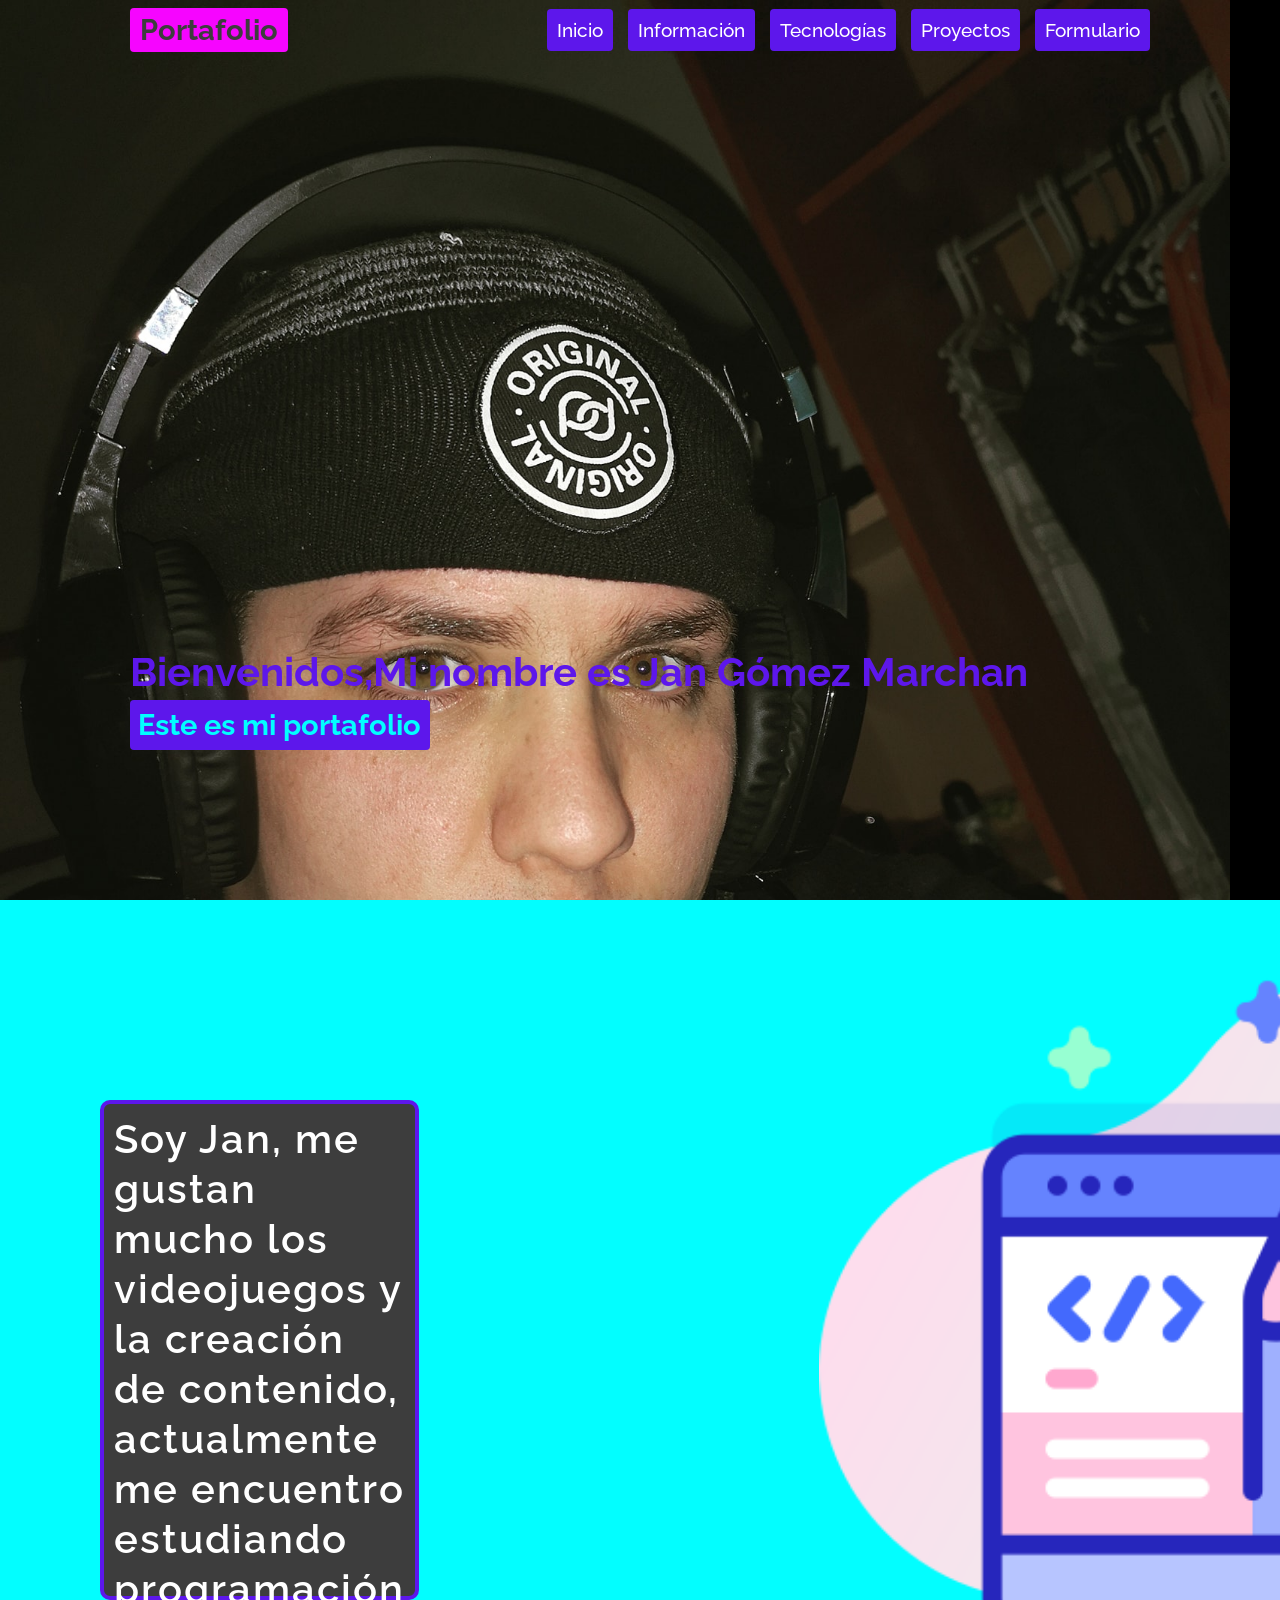
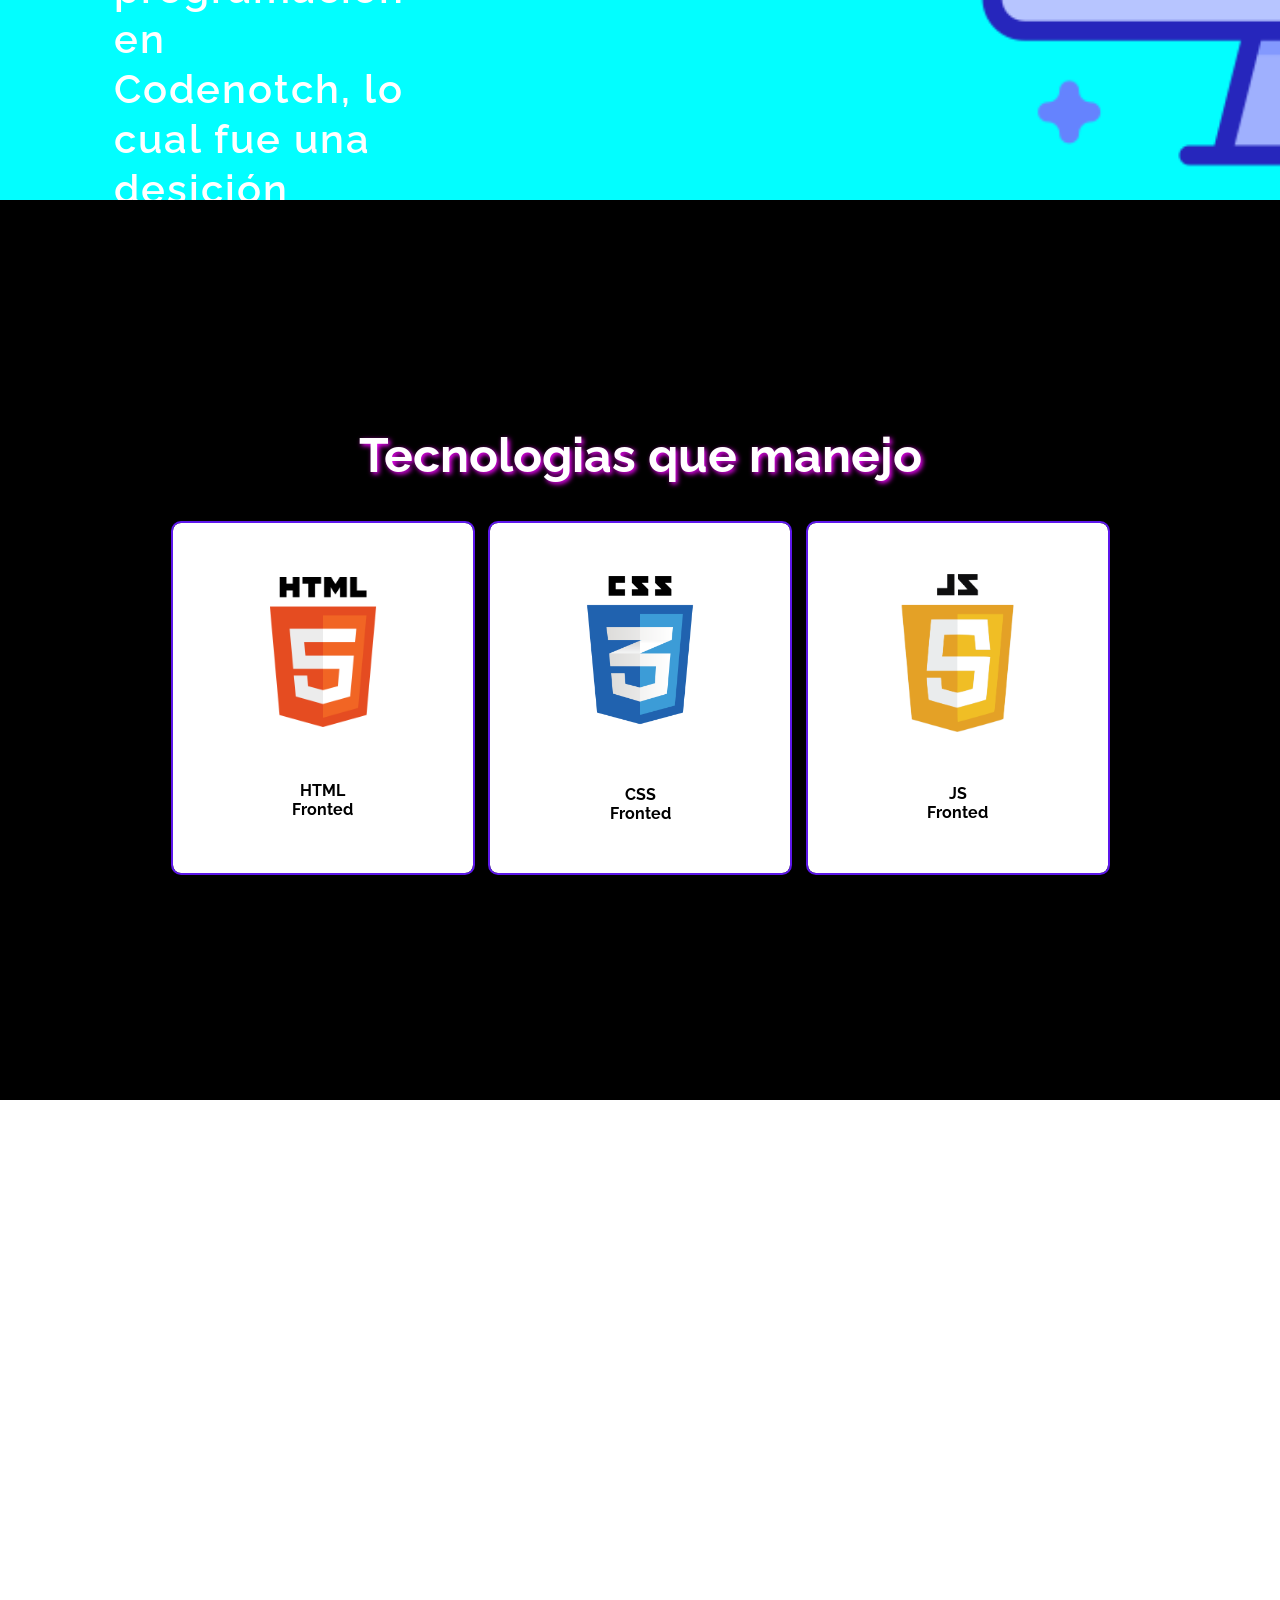
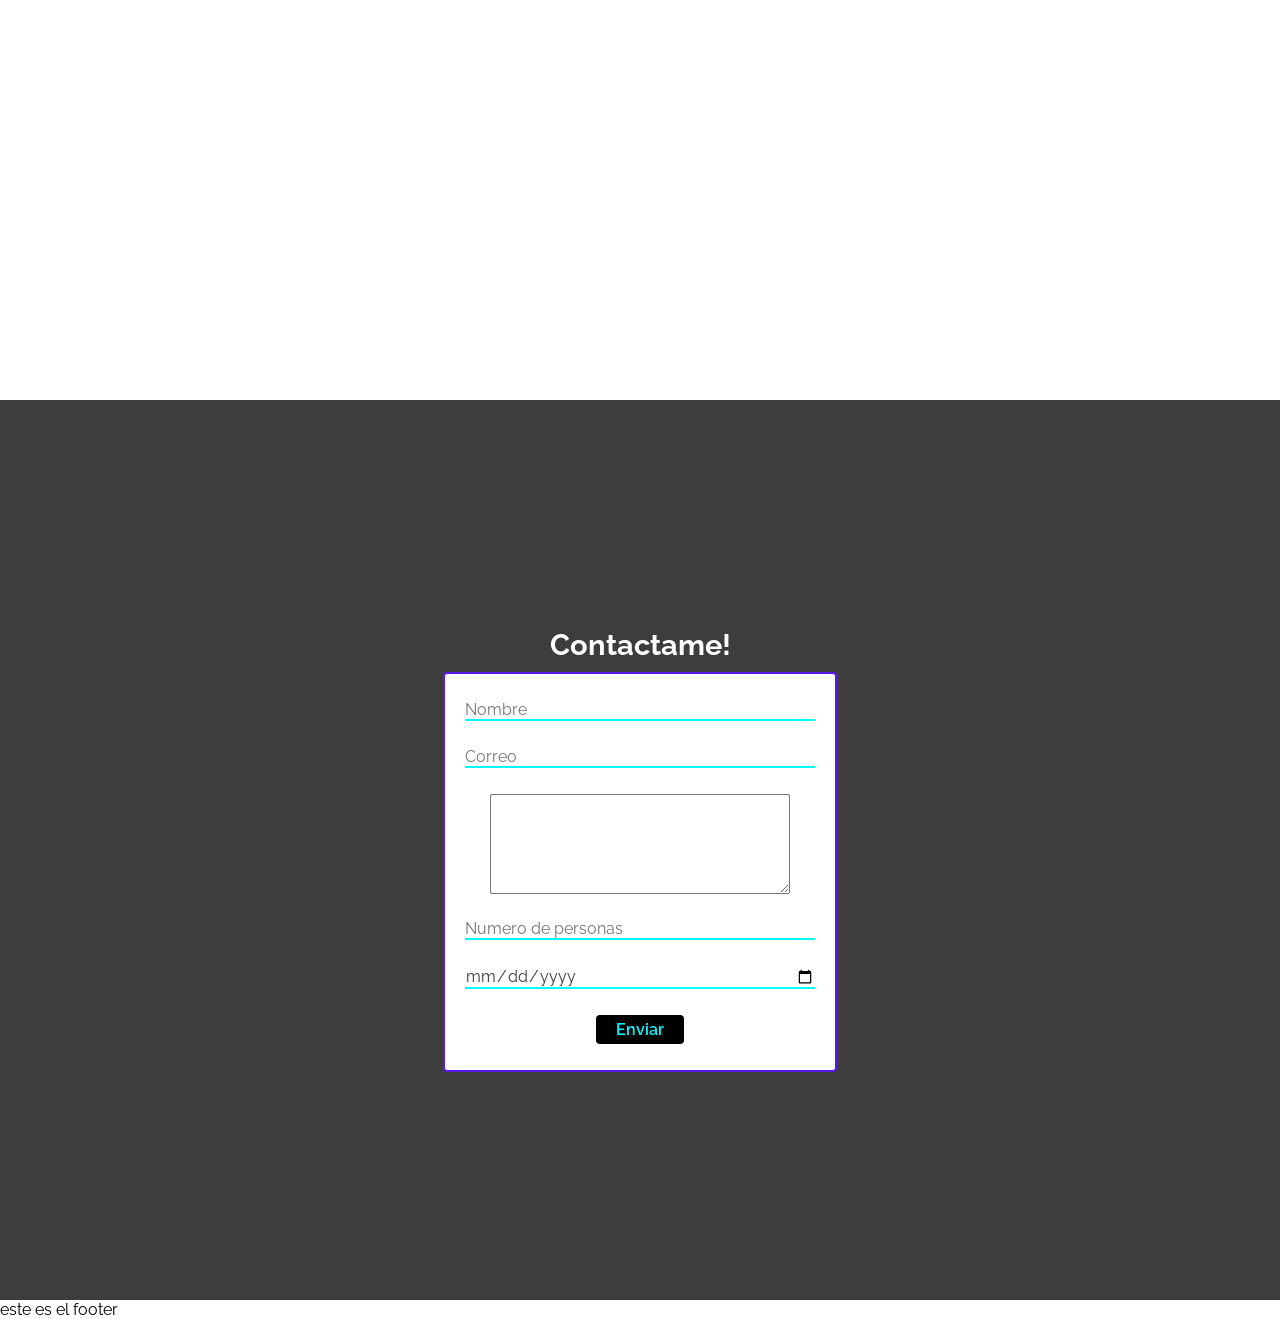
==== portafolio/index.html @ 37a8a40f "portafolio casi terminado" ====
<!DOCTYPE html>
<html lang="en">
<head>
    <meta charset="UTF-8">
    <meta http-equiv="X-UA-Compatible" content="IE=edge">
    <meta name="viewport" content="width=device-width, initial-scale=1.0">
    <link rel="preconnect" href="https://fonts.googleapis.com">
    <link rel="preconnect" href="https://fonts.gstatic.com" crossorigin>
    <link href="https://fonts.googleapis.com/css2?family=Raleway:wght@400;500;600&display=swap" rel="stylesheet">
    <link rel="stylesheet" href="index.css">
    <title>Document</title>
</head>
<body>
    <div class="container">
        <header>
            <div class="logo">
                <h2>Portafolio</h2>
            </div>
            <ul class="header_options">
                <li><a href="#initial">Inicio</a></li>
                <li><a href="#info">Información</a></li>
                <li><a href="#tech">Tecnologías</a></li>
                <li><a href="#proyects">Proyectos</a></li>
                <li><a href="#form">Formulario</a></li>
            </ul>
        </header>
        <section class="initial_page" id="initial">
            <div class="welcome">
                <h1>Bienvenidos,Mi nombre es Jan Gómez Marchan</h1>
                <h2>Este es mi portafolio</h2>
            </div>
            <div class="background1">
                <figure class="imagen">
                <img class="yo" src="./img/yo.jpg" alt="">
            </figure>
            </div>
            
            <div class="background2">
                <img class="logo2" src="./img/jango.jpg" alt="">
            </div>
        </section>
        <section class="info_page" id="info">
            <div class="about_info">
                <p class="info">
                    Soy Jan, me gustan mucho los videojuegos y la creación de contenido, actualmente me encuentro estudiando programación en Codenotch, lo cual fue una desición pensada en que deberia darle un rumbo distinto a mi vida, tenía idea, ganas y motivación, solo que no sabía por dónde empezar, hasta que encontré la escuela.
                </p>
            </div>
            <div class="img_info">
                <img class="img_logo" src="./img/desarrolloWeb.png" alt="">
            </div>
        </section>
        <section class="tech_page" id="tech">
            <h1>Tecnologias que manejo</h1>
            <div class="tech_container">
                <div class="card_container">
                    <img class="html"src="./img/HTML5_logo.png" alt="">
                    <div class="text_tech">
                        <h3>HTML</h3>
                        <h3>Fronted</h3>
                    </div>
                </div>
                <div class="card_container">
                    <img class="css"src="./img/css3-logo.png" alt="">
                    <div class="text_tech">
                        <h3>CSS</h3>
                        <h3>Fronted</h3>
                    </div>
                </div>
                <div class="card_container">   
                    <img class="js"src="./img/JavaScript-Logo.png" alt="">
                    <div class="text_tech">
                        <h3>JS</h3>
                        <h3>Fronted</h3>
                    </div>
                </div>
            </div>
        </section>
        <section class="proyects_page" id="proyects">

        </section>
        <section class="form_page" id="form">
            <h2>Contactame!</h2>
            <form action="" class="formulario">
                <input  class="input" type="text" placeholder="Nombre" id="nombre">
                <input  class="input" type="text" placeholder="Correo" id="origen">
                <textarea cols="30" rows="10"></textarea>
                <input  class="input" type="text" placeholder="Numero de personas" id="nPersonas" >
                <input  class="input" type="date" id="fecha">
                <div class="buttons">
                    <input class="button" type="submit" value="Enviar">
                </div>
            </form>
        </section>
        <footer>este es el footer</footer>
    </div>
</body>
</html>
---- portafolio/index.css ----
/* general styles */

:root{
    --lightblue: #02feff;
    --violet: #5d17eb;
    --pink: #f605ff;
    --black: #3d3d3d;
    --white: #fff;
}

html{
    scroll-behavior:smooth
}

*{
    margin: 0;
    padding: 0;
    box-sizing: border-box;
    font-size: 16px;
    font-family: 'Raleway', sans-serif;
}

.container{
    width: 100%;
    min-height: 100vh;
}

h1{
    font-size: 2.5em;
}
h2{
    font-size: 1.8em;
}
section{
    width: 100%;
    height: 100vh;
    position: relative;
}

/* header styles */

header{
    width: 100%;
    display: flex;
    position: fixed;
    top: 0;
    left: 0;
    height: 60px;
    justify-content: space-around;
    align-items: center;
    z-index: 10;
}

.header_options{
    display: flex;
    gap: 15px;
}

.header_options li{
    list-style: none;
}

.header_options li a{
    text-decoration: none;
    color: var(--white);
    background-color: var(--violet);
    font-size: 1.2em;
    padding: 10px;
    border-radius: 4px;
    transition: all .3s;
    font-weight: 500;
}

.header_options li a:hover{
    color: var(--violet);
    background-color: #3d3d3d;
}

.logo{
    color: var(--black);
    padding: 5px 10px ;
    background-color: var(--pink);
    border-radius: 4px;
}

.logo2{
    height: 700px;
    width: 700px ;
}


/* pagina inicial */

.initial_page{
    display: flex;
}

.background1{
    flex: 1.5;
    background-color: var(--black);
}

.imagen{
    display: flex;
    flex-direction: row;
    border: hidden;
    height: auto;
    width: auto;
}

.yo{
  /* height: ; */
  width: 1230px;
}

.background2{
    flex: 2;
    display: flex;
    flex-direction: row;
    justify-content: center;
    align-items: center;
    background-color: rgb(0, 0, 0);
}

.welcome{
    position: absolute;
    bottom: 150px;
    left: 130px;
}

.welcome h1{
    color: var(--violet);
    margin-bottom: 5px;
}

.welcome h2{
    padding: 8px;
    background-color: var(--violet);
    color: var(--lightblue);
    border-radius: 4px;
    width: 300px;
}

/* info section */

.info_page{
    background-color: var(--lightblue);
    display: flex;
    gap: 100px;
    align-items: center;
}

.about_info{
    margin-left: 100px; 
    width: 400px;
    height: 500px;
    flex: 1.5;
    background-color: var(--black);
    border-radius: 10px;
    padding: 10px;
    line-height: 25px;
    color: var(--white);
    font-size: 1.2em;
    border: 4px solid var(--violet);
    font-weight: 600;
}

.info{
    font-size: 40px;
    letter-spacing: 2px;
    line-height: 50px;
}

.img_logo{
height: 1000px;
width: 1000px;
margin-left: 300px;
}

.img_info{
    flex:2
}

/* tech section */

.tech_page{
    background-color: black;
    display: flex;
    flex-direction: column;
    justify-content: center;
    align-items: center;
    gap: 40px;
}

.tech_page h1{
    color: var(--white);
    text-shadow: 2px 2px 5px var(--pink);
    font-size: 3em;
}

.tech_container{
    display: flex;
    width: 950px;
    justify-content: space-evenly;
    gap: 10px;
}

.tech_container .card_container{
    width: 300px;
    height: 350px;
    background-color: var(--white);
    display: flex;
    flex-direction: column;
    align-items: center;
    justify-content: space-evenly;
    border-radius: 8px;
    outline: 2px solid var(--violet);
}

.html{
    width: 150px;
    height: 150px;
    object-fit: cover;
}

.css{
    margin-top: -8px;
    width: 170px;
    height: 170px;
    object-fit: cover;
}

.js{
    width: 250px;
    height:158px;
    object-fit: cover;
}

.text_tech{
    display: flex;
    flex-direction: column;
    align-items: center;
}

/* form section */

.form_page{
    display: flex;
    flex-direction: column;
    gap: 10px;
    align-items: center;
    justify-content: center;
    background-color: #3d3d3d;
}

.form_page h2{
    color: var(--white);
}

.formulario{
    display: flex;
    flex-direction: column;
    align-items: center;
    justify-content: space-evenly;
    gap: 20px;
    background-color: var(--white);
    height: 400px;
    padding: 20px;
    border-radius: 4px;
    border: 2px solid var(--violet);
}

.formulario .input{
    color: var(--black);
    background-color: var(--white);
    border: none; 
    outline: none;
    width: 350px;
    border-bottom:2px solid var(--lightblue);
}

.formulario .button{
    padding: 5px 20px;
    border: none;
    color: #02feff;
    background-color: black;
    border-radius: 4px;
    font-weight: 600;
}

.formulario textarea{
    width:300px;
    height: 100px;
}
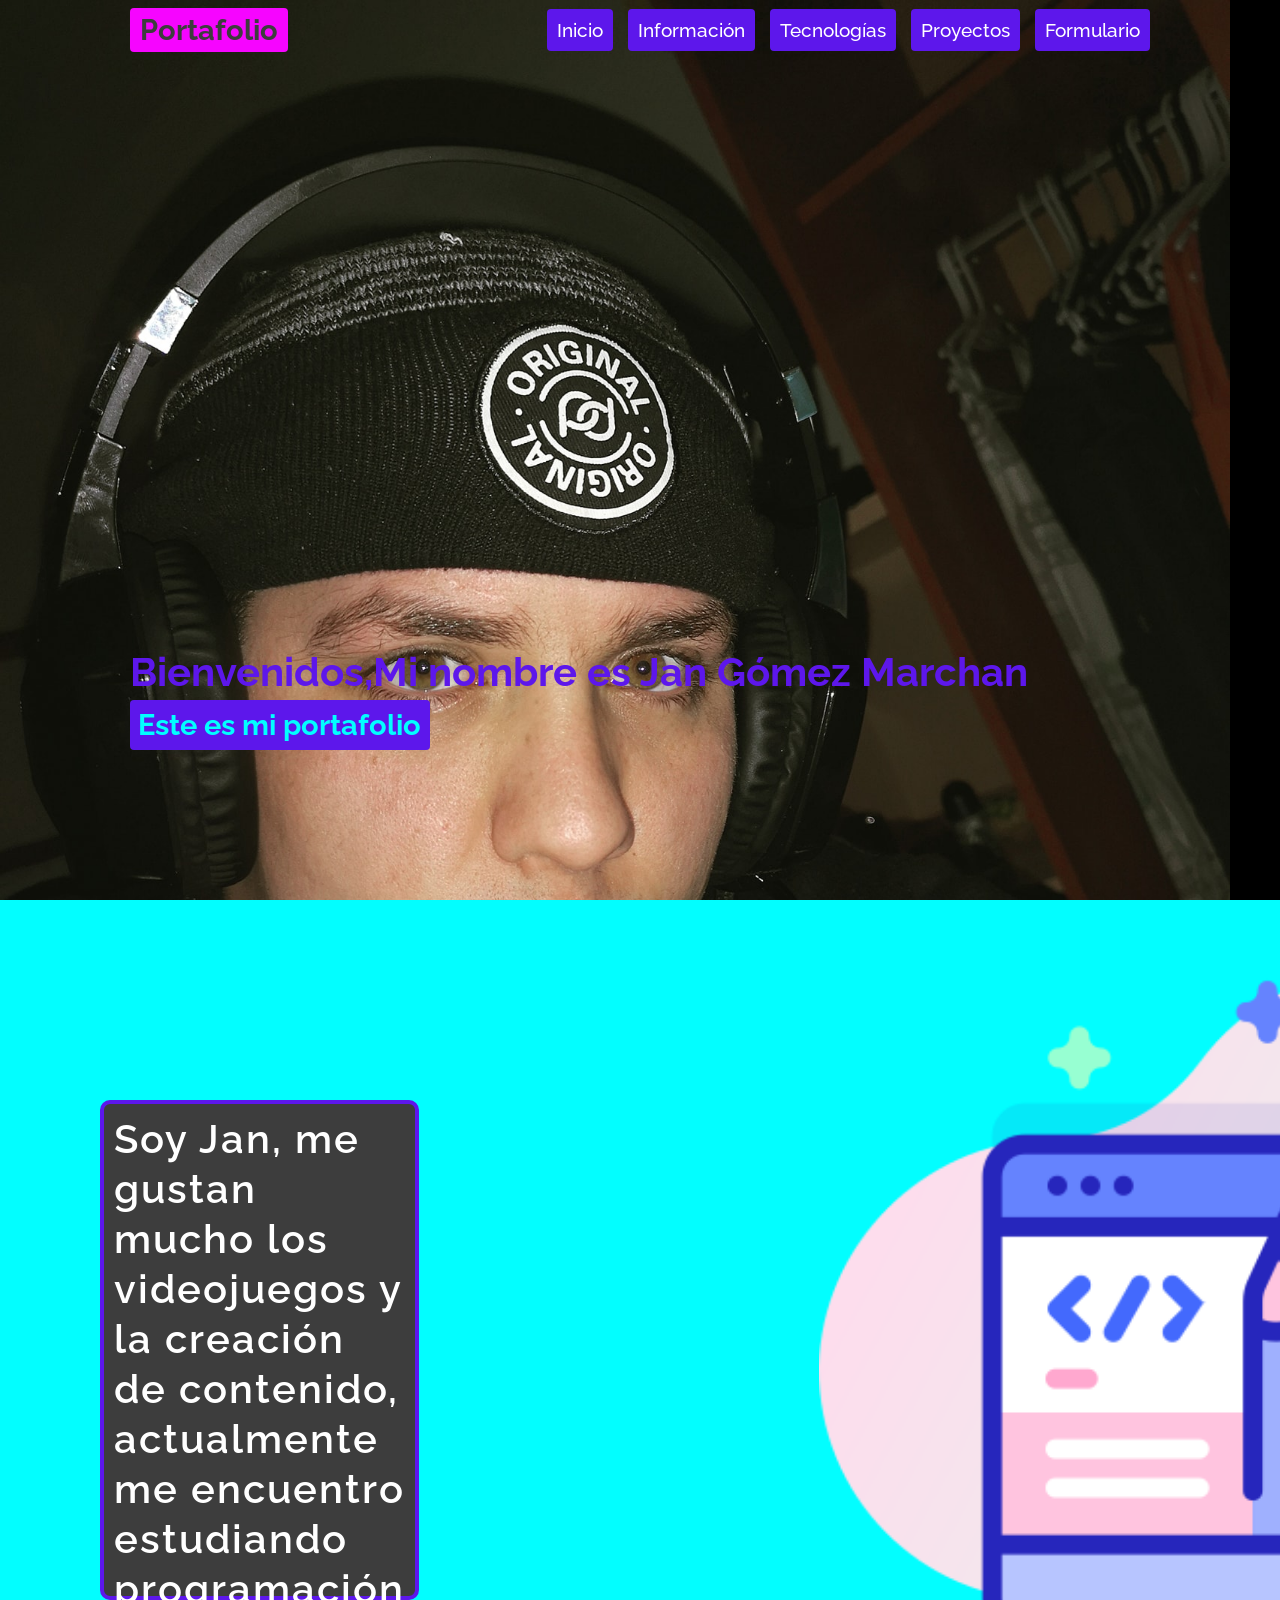
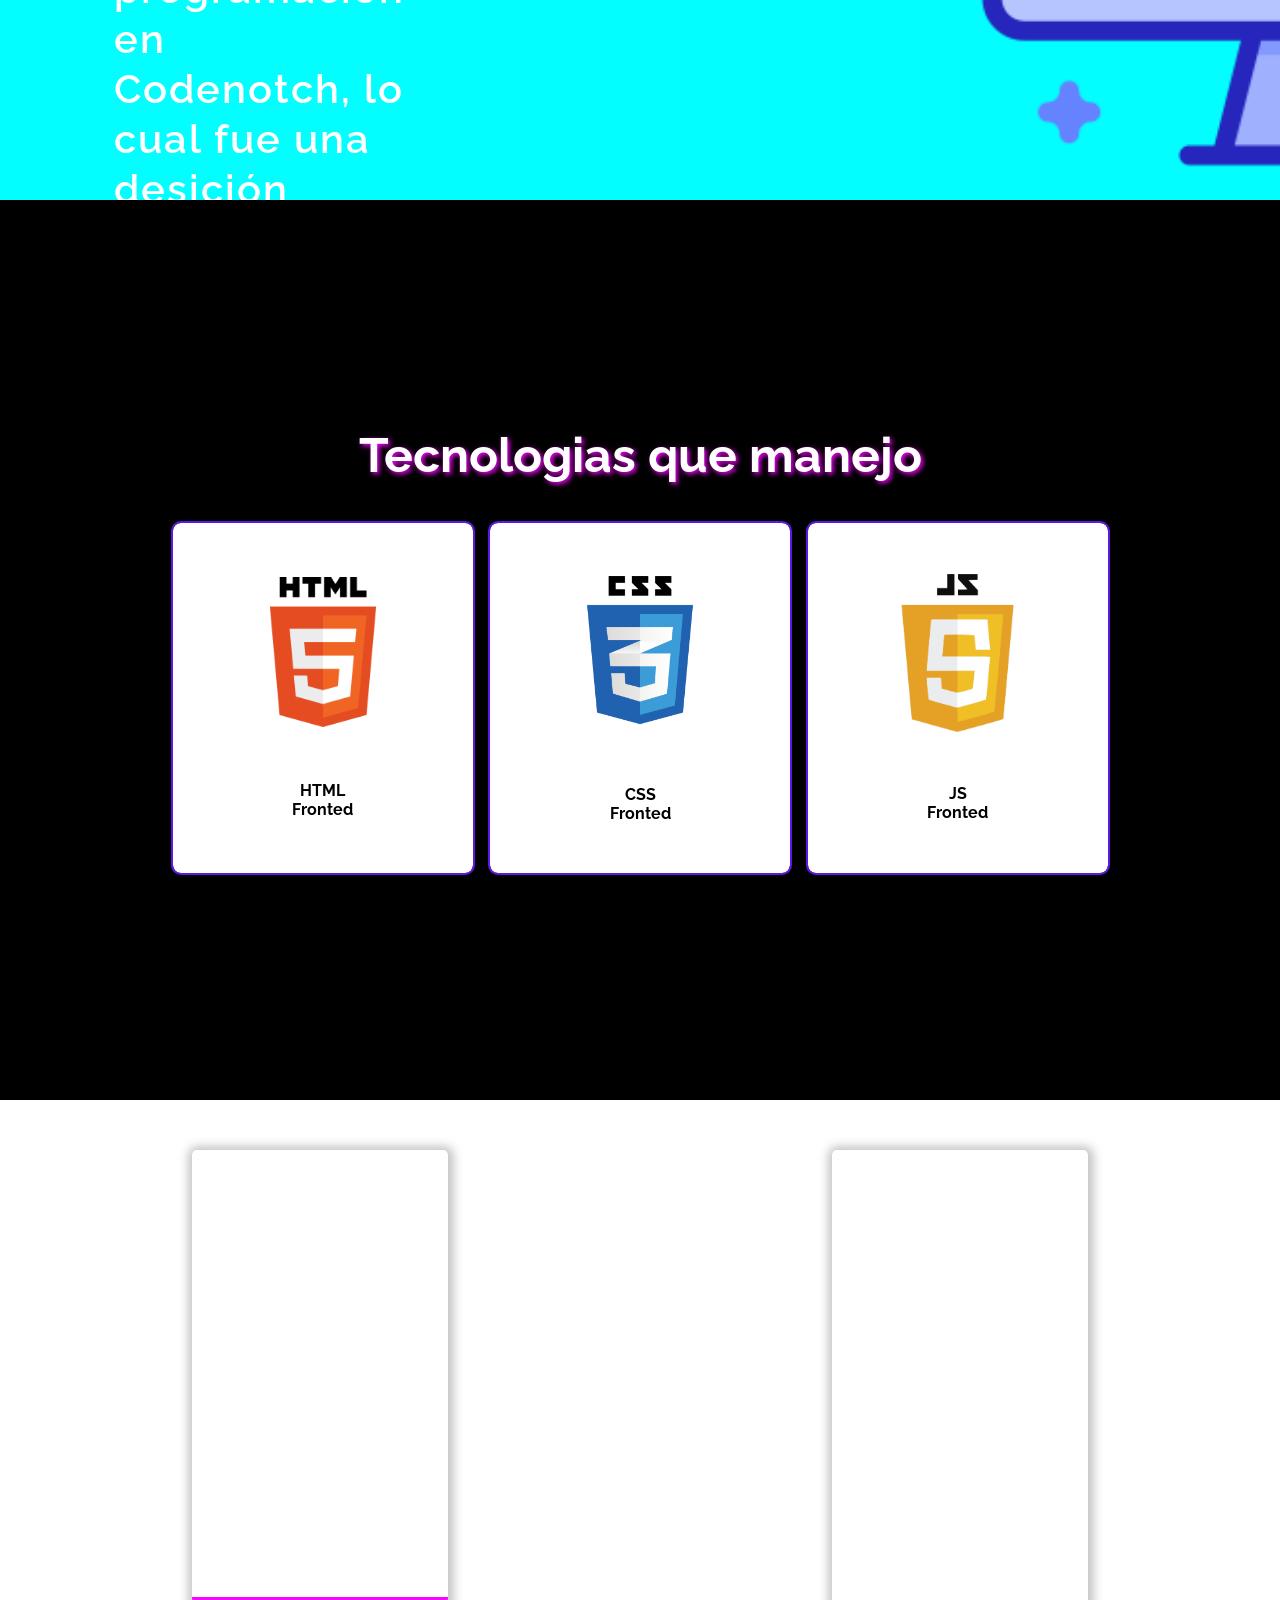
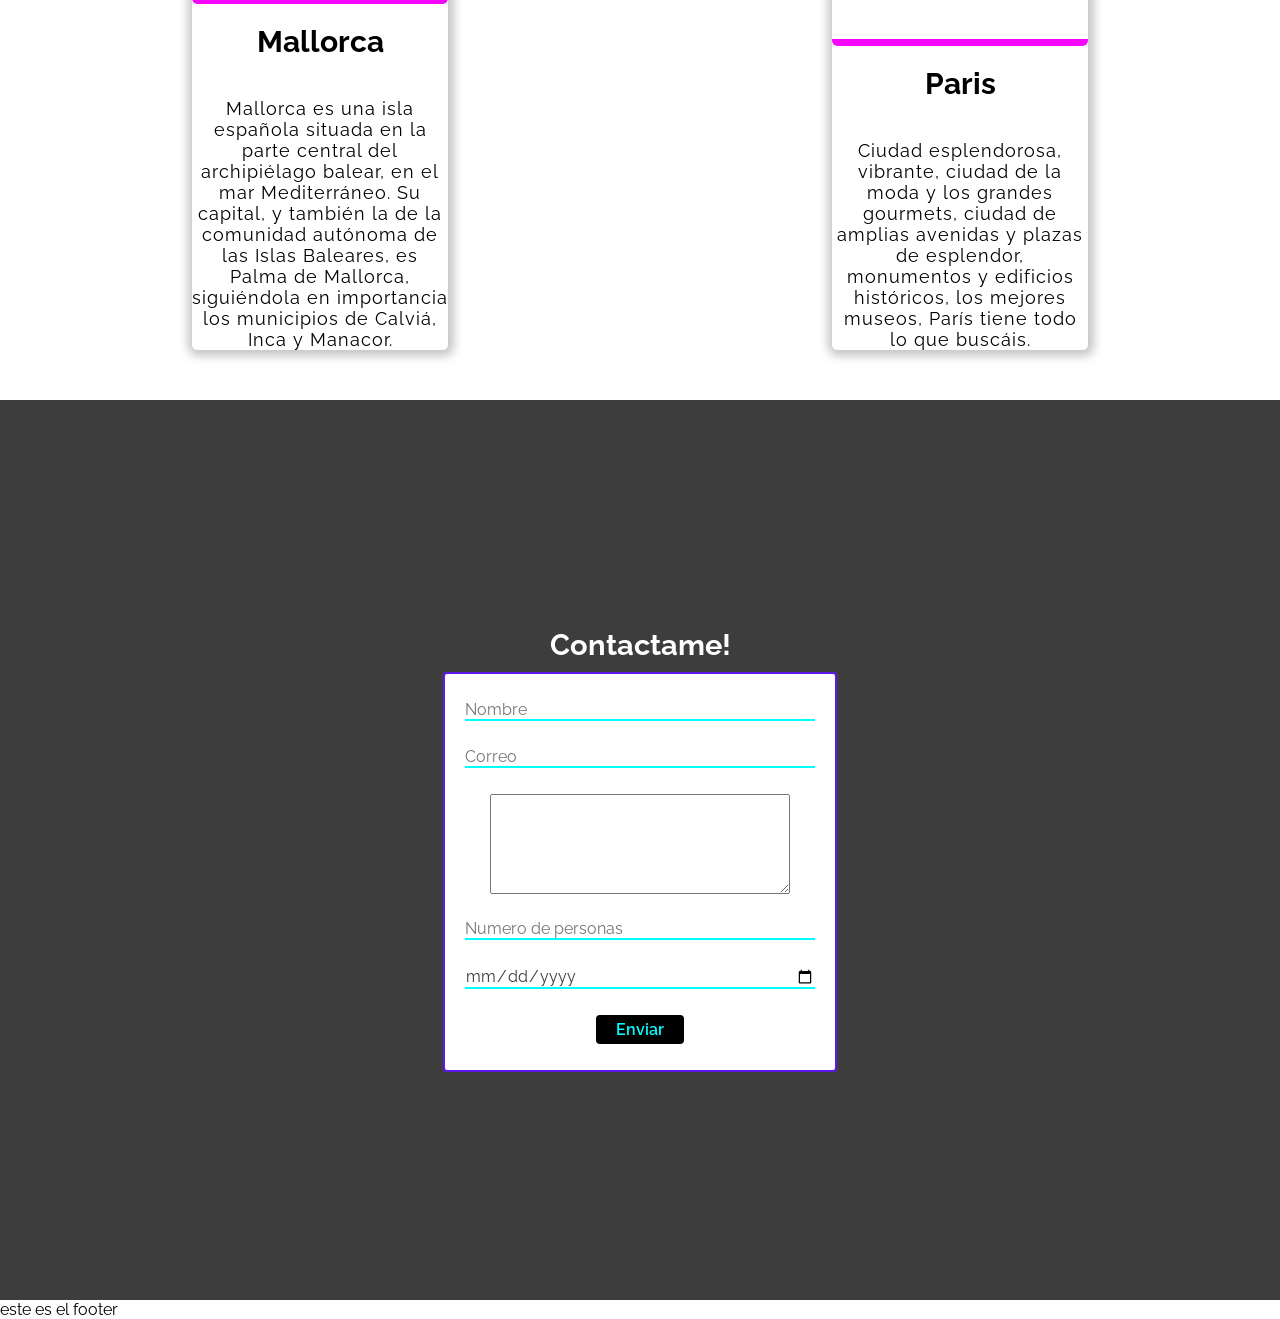
==== commit e16725d2: "proyectos" ====
--- a/portafolio/index.html
+++ b/portafolio/index.html
@@ -75,8 +75,25 @@
                 </div>
             </div>
         </section>
-        <section class="proyects_page" id="proyects">
-
+        <section class="section_proyectos" id="proyects">
+            <div class="carta">
+                <figure class="img_container">
+                 <img class="img_carta" src="mallorca.jpeg" alt="">
+                </figure>
+                <strong  class="ciudad">Mallorca</strong>
+                <br>
+                <p  class="parrafo">Mallorca es una isla española situada en la parte central del archipiélago balear, en el mar Mediterráneo. Su capital, y también la de la comunidad autónoma de las Islas Baleares, es Palma de Mallorca,​ siguiéndola en importancia los municipios de Calviá, Inca y Manacor.</p>
+             </div>
+             <div class="carta">
+                <figure class="img_container">
+                 <img class="img_carta" src="paris.jpg" alt="">
+                </figure>
+                <strong  class="ciudad">Paris</strong>
+                <br>
+                <p  class="parrafo">Ciudad esplendorosa, vibrante, ciudad de la moda y los grandes gourmets, ciudad de amplias avenidas y plazas de esplendor, monumentos y edificios históricos, los mejores museos, París tiene todo lo que buscáis.</p>
+             </div>
+         </section>
+         <div class="borde2"></div>
         </section>
         <section class="form_page" id="form">
             <h2>Contactame!</h2>
--- a/portafolio/index.css
+++ b/portafolio/index.css
@@ -242,6 +242,52 @@
     align-items: center;
 }
 
+/* section proyecto */
+
+.section_proyectos{
+    display: flex;
+    flex-direction: row;
+    height: 900px;
+    justify-content: space-around;
+    align-content: center;
+}
+
+.carta{
+    display: flex;
+    flex-direction: column;
+    width: 20%;
+    height: 800px;
+    border-radius: 5px;
+    text-align: center;
+    box-shadow: 1px 1px 10px 5px rgba(160, 160, 160, 0.606);
+    margin: 50px 0px 0px 0px;
+}
+
+.img_container{
+    display: flex;
+    width: 100%;
+    height: 500px;
+    overflow: hidden;
+    border-radius: 5px;
+}
+
+.img_carta{
+    display: flex;
+    width: 100%;
+    border-radius: 5px;
+    border-bottom: 7px solid #f605ff;
+}
+
+.ciudad{
+    margin: 20px;
+    font-size: 30px;
+}
+
+.parrafo{
+    font-size: 18px;
+    letter-spacing: 1px;
+}
+
 /* form section */
 
 .form_page{
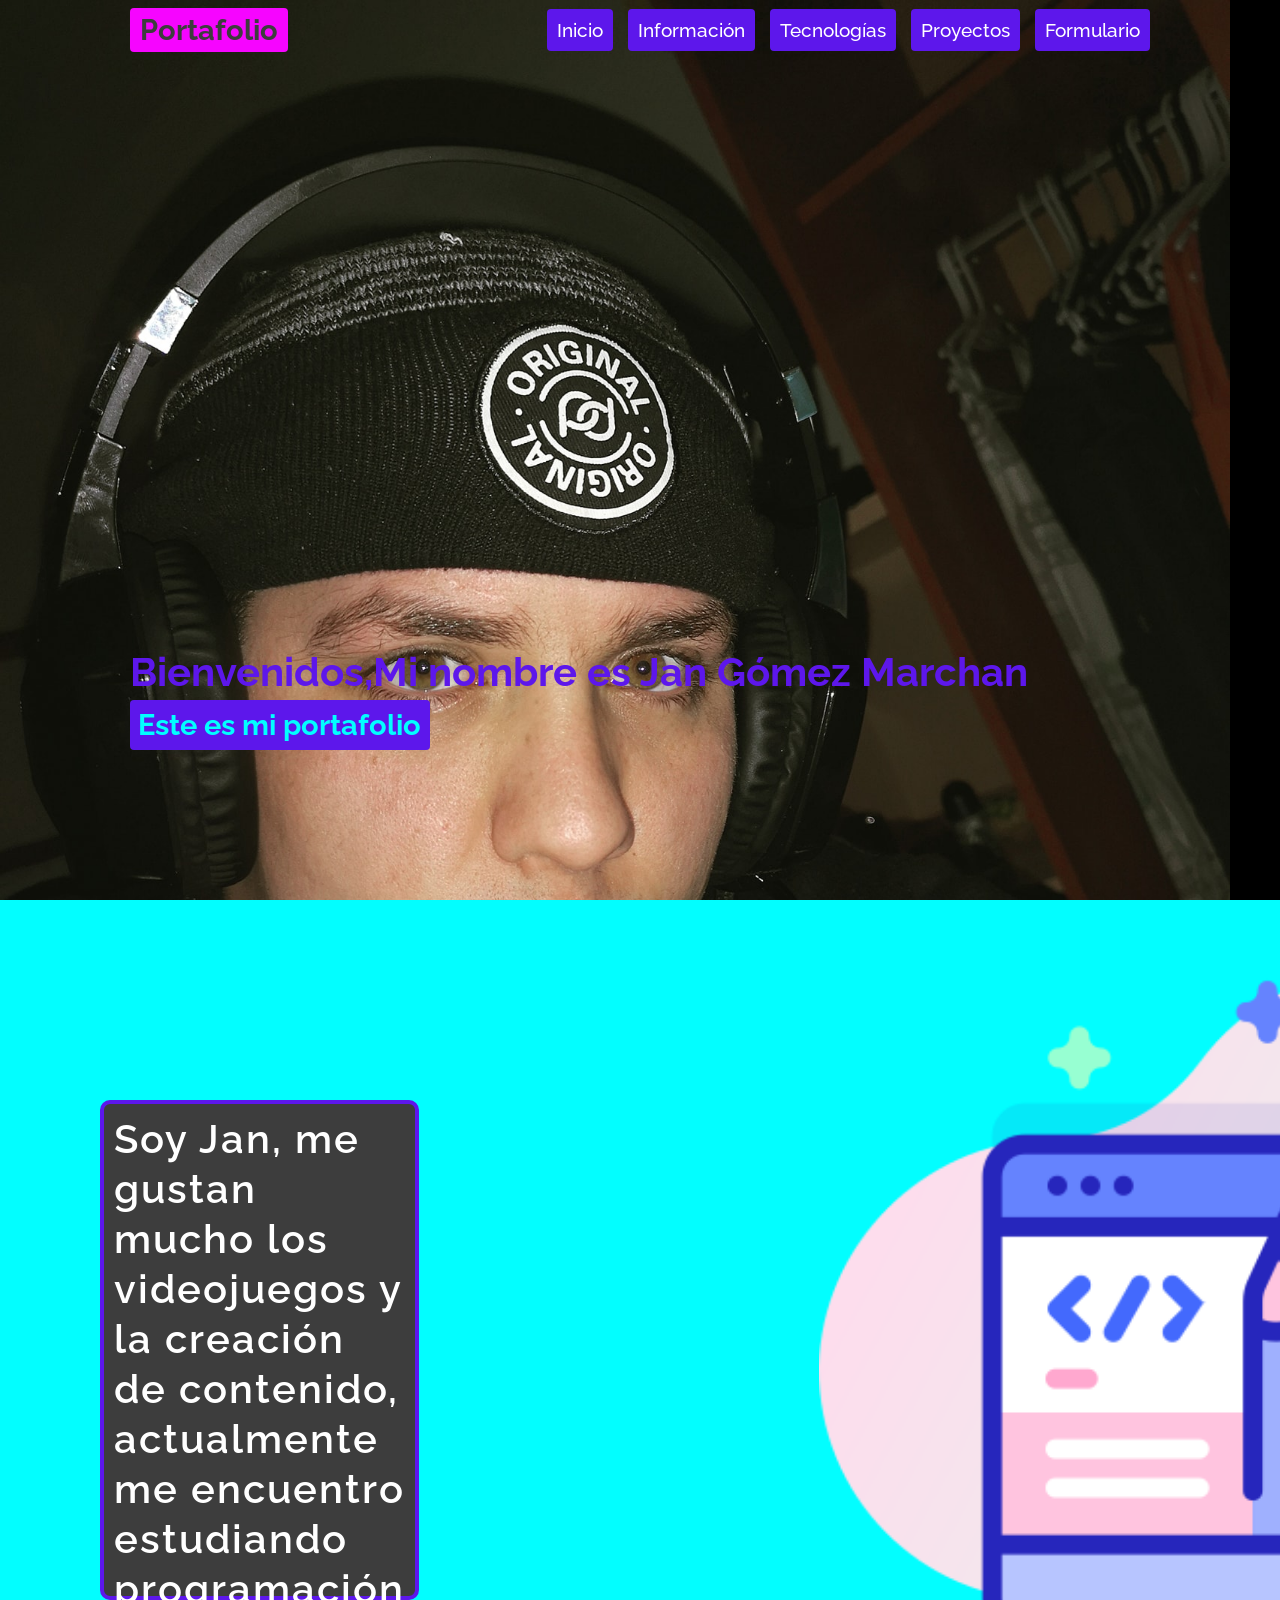
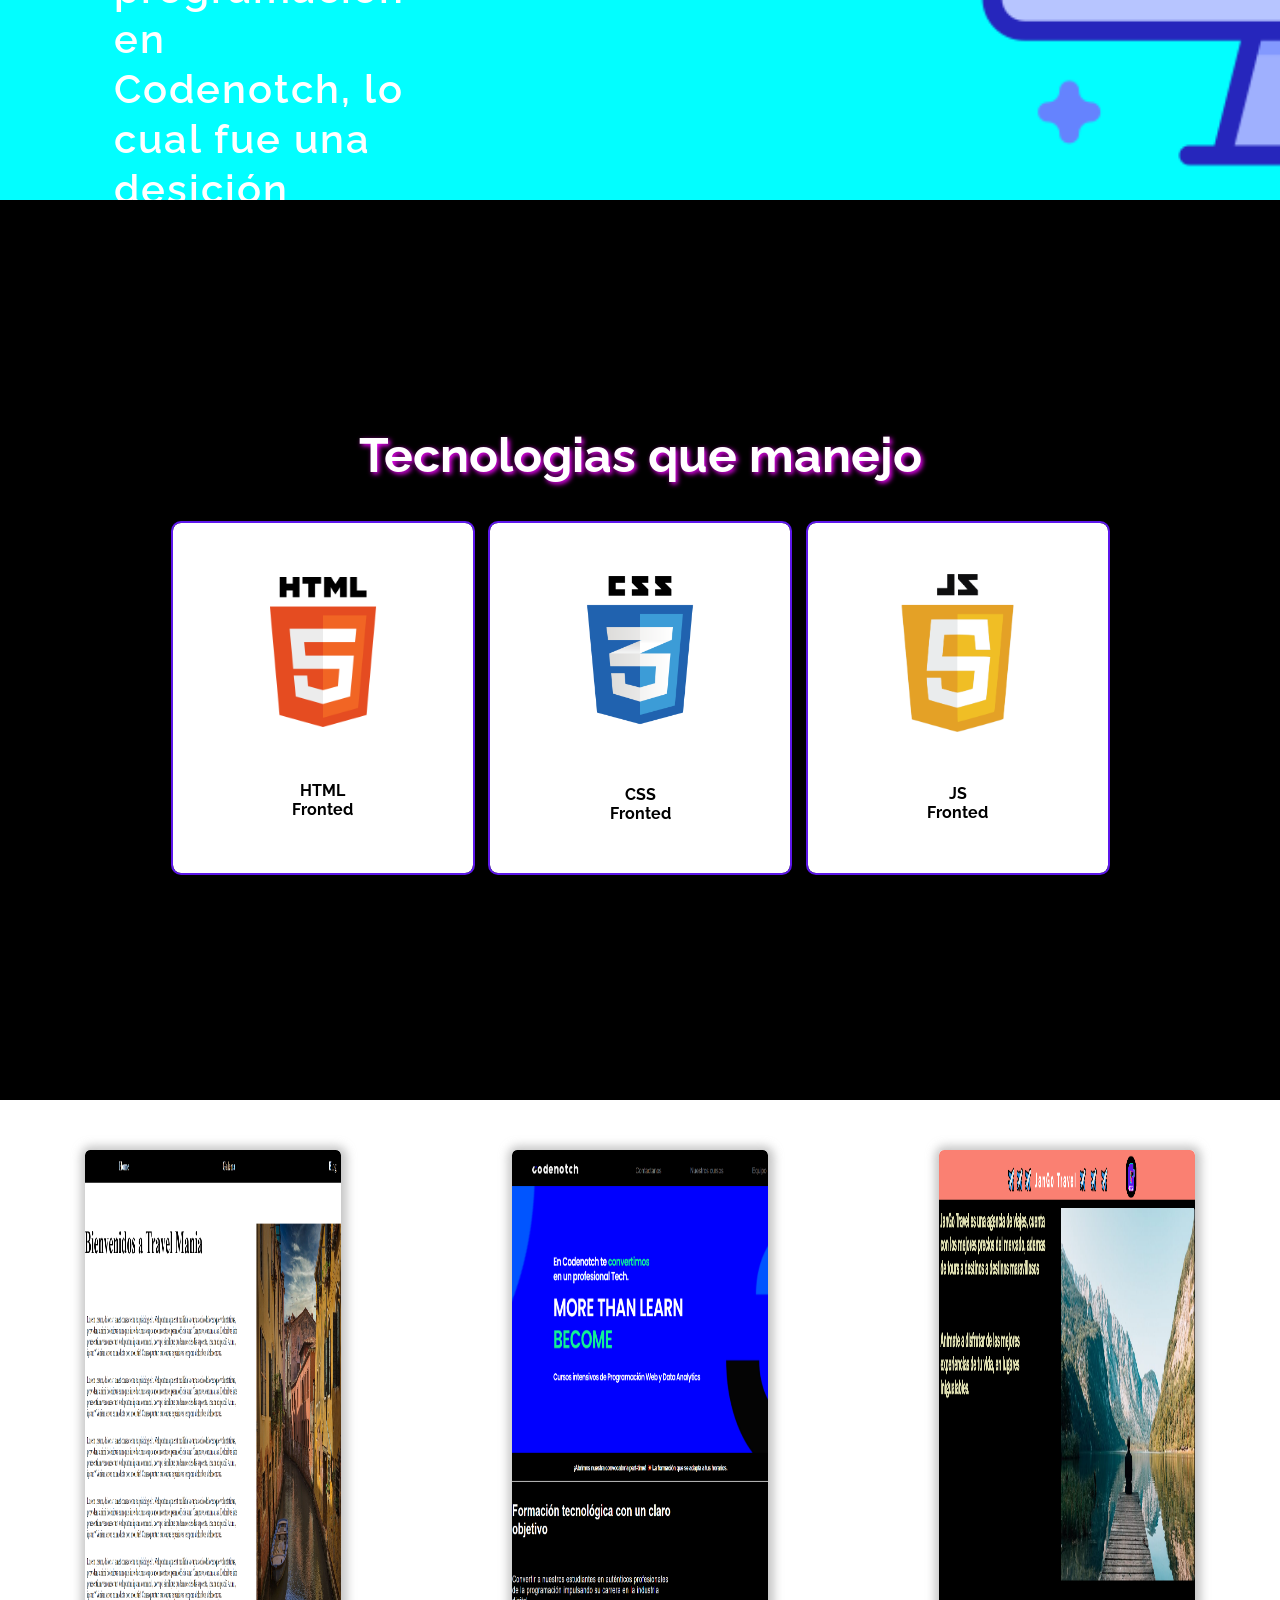
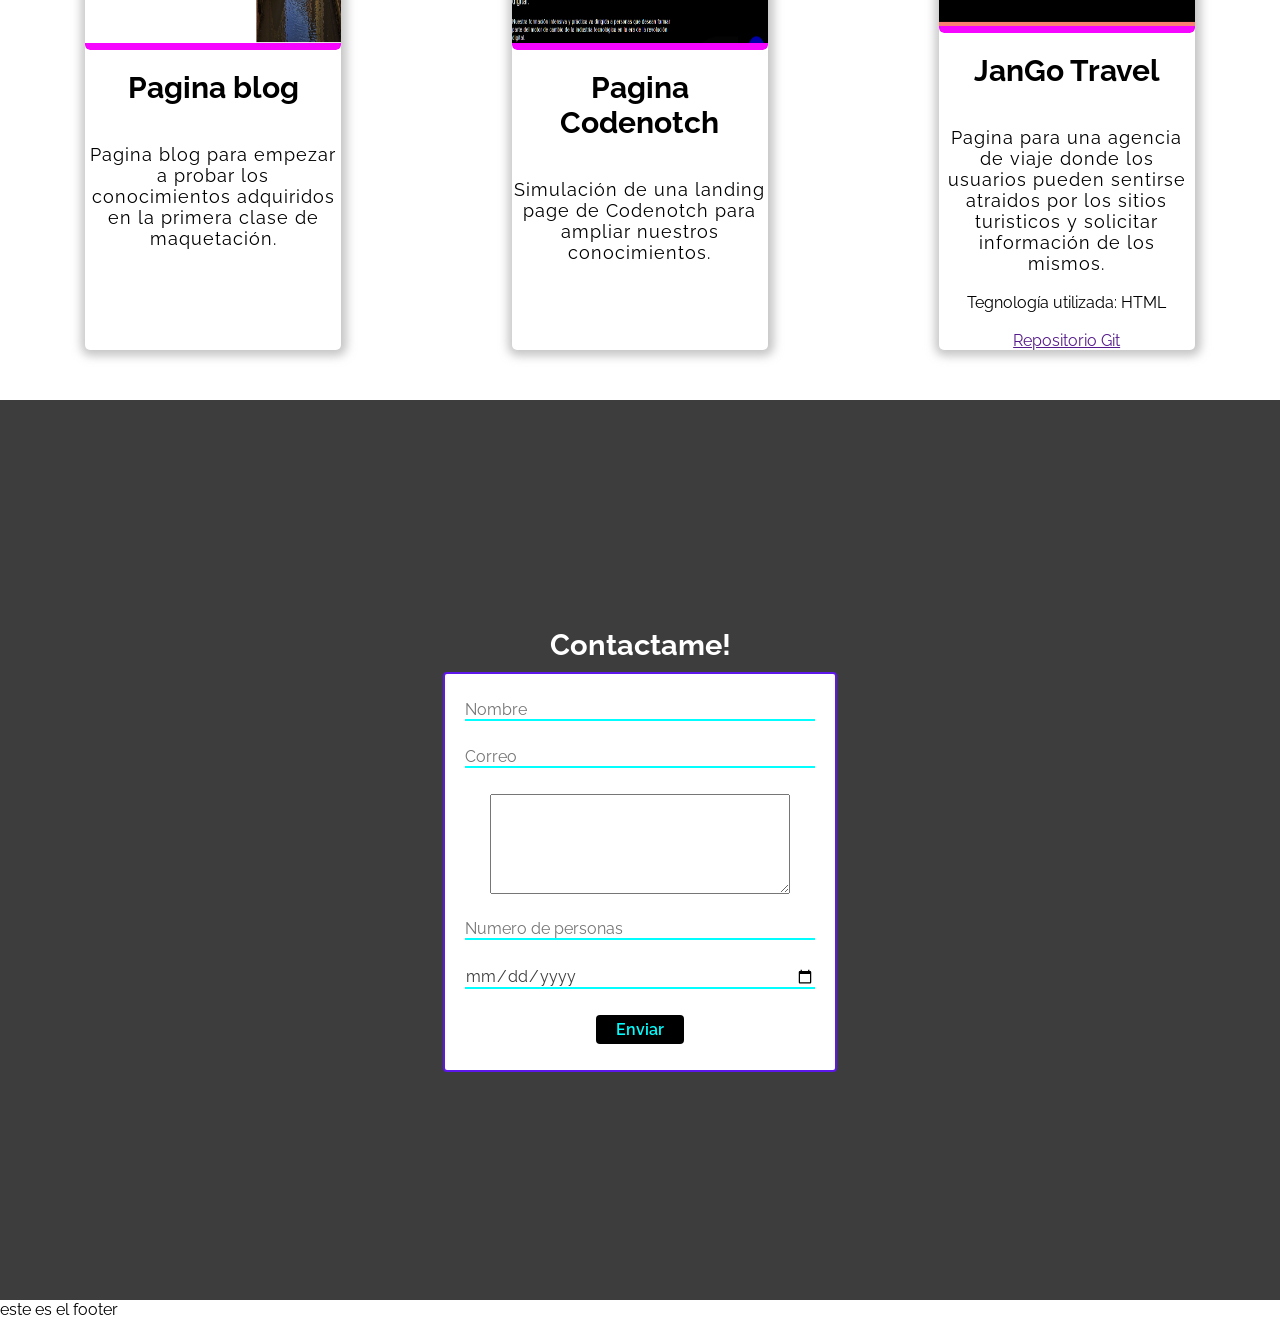
==== commit 161f45ae: "clase link" ====
--- a/portafolio/index.html
+++ b/portafolio/index.html
@@ -78,19 +78,31 @@
         <section class="section_proyectos" id="proyects">
             <div class="carta">
                 <figure class="img_container">
-                 <img class="img_carta" src="mallorca.jpeg" alt="">
+                 <img class="img_carta" src="./img/blogPage.png" alt="">
                 </figure>
-                <strong  class="ciudad">Mallorca</strong>
+                <strong  class="ciudad">Pagina blog</strong>
                 <br>
-                <p  class="parrafo">Mallorca es una isla española situada en la parte central del archipiélago balear, en el mar Mediterráneo. Su capital, y también la de la comunidad autónoma de las Islas Baleares, es Palma de Mallorca,​ siguiéndola en importancia los municipios de Calviá, Inca y Manacor.</p>
+                <p  class="parrafo">Pagina blog para empezar a probar los conocimientos adquiridos en la primera clase de maquetación.</p>
              </div>
              <div class="carta">
                 <figure class="img_container">
-                 <img class="img_carta" src="paris.jpg" alt="">
+                 <img class="img_carta" src="./img/codenotchPage.png" alt="">
                 </figure>
-                <strong  class="ciudad">Paris</strong>
+                <strong  class="ciudad">Pagina Codenotch</strong>
                 <br>
-                <p  class="parrafo">Ciudad esplendorosa, vibrante, ciudad de la moda y los grandes gourmets, ciudad de amplias avenidas y plazas de esplendor, monumentos y edificios históricos, los mejores museos, París tiene todo lo que buscáis.</p>
+                <p  class="parrafo">Simulación de una landing page de Codenotch para ampliar nuestros conocimientos.</p>
+             </div>
+             <div class="carta">
+                <figure class="img_container">
+                 <img class="img_carta" src="./img/jangoTravel.png" alt="">
+                </figure>
+                <strong  class="ciudad">JanGo Travel</strong>
+                <br>
+                <p  class="parrafo">Pagina para una agencia de viaje donde los usuarios pueden sentirse atraidos por los sitios turisticos y solicitar información de los mismos.</p>
+                <br>
+                <p>Tegnología utilizada: HTML</p>
+                <br>
+                <a class="link" href="">Repositorio Git</a>
              </div>
          </section>
          <div class="borde2"></div>
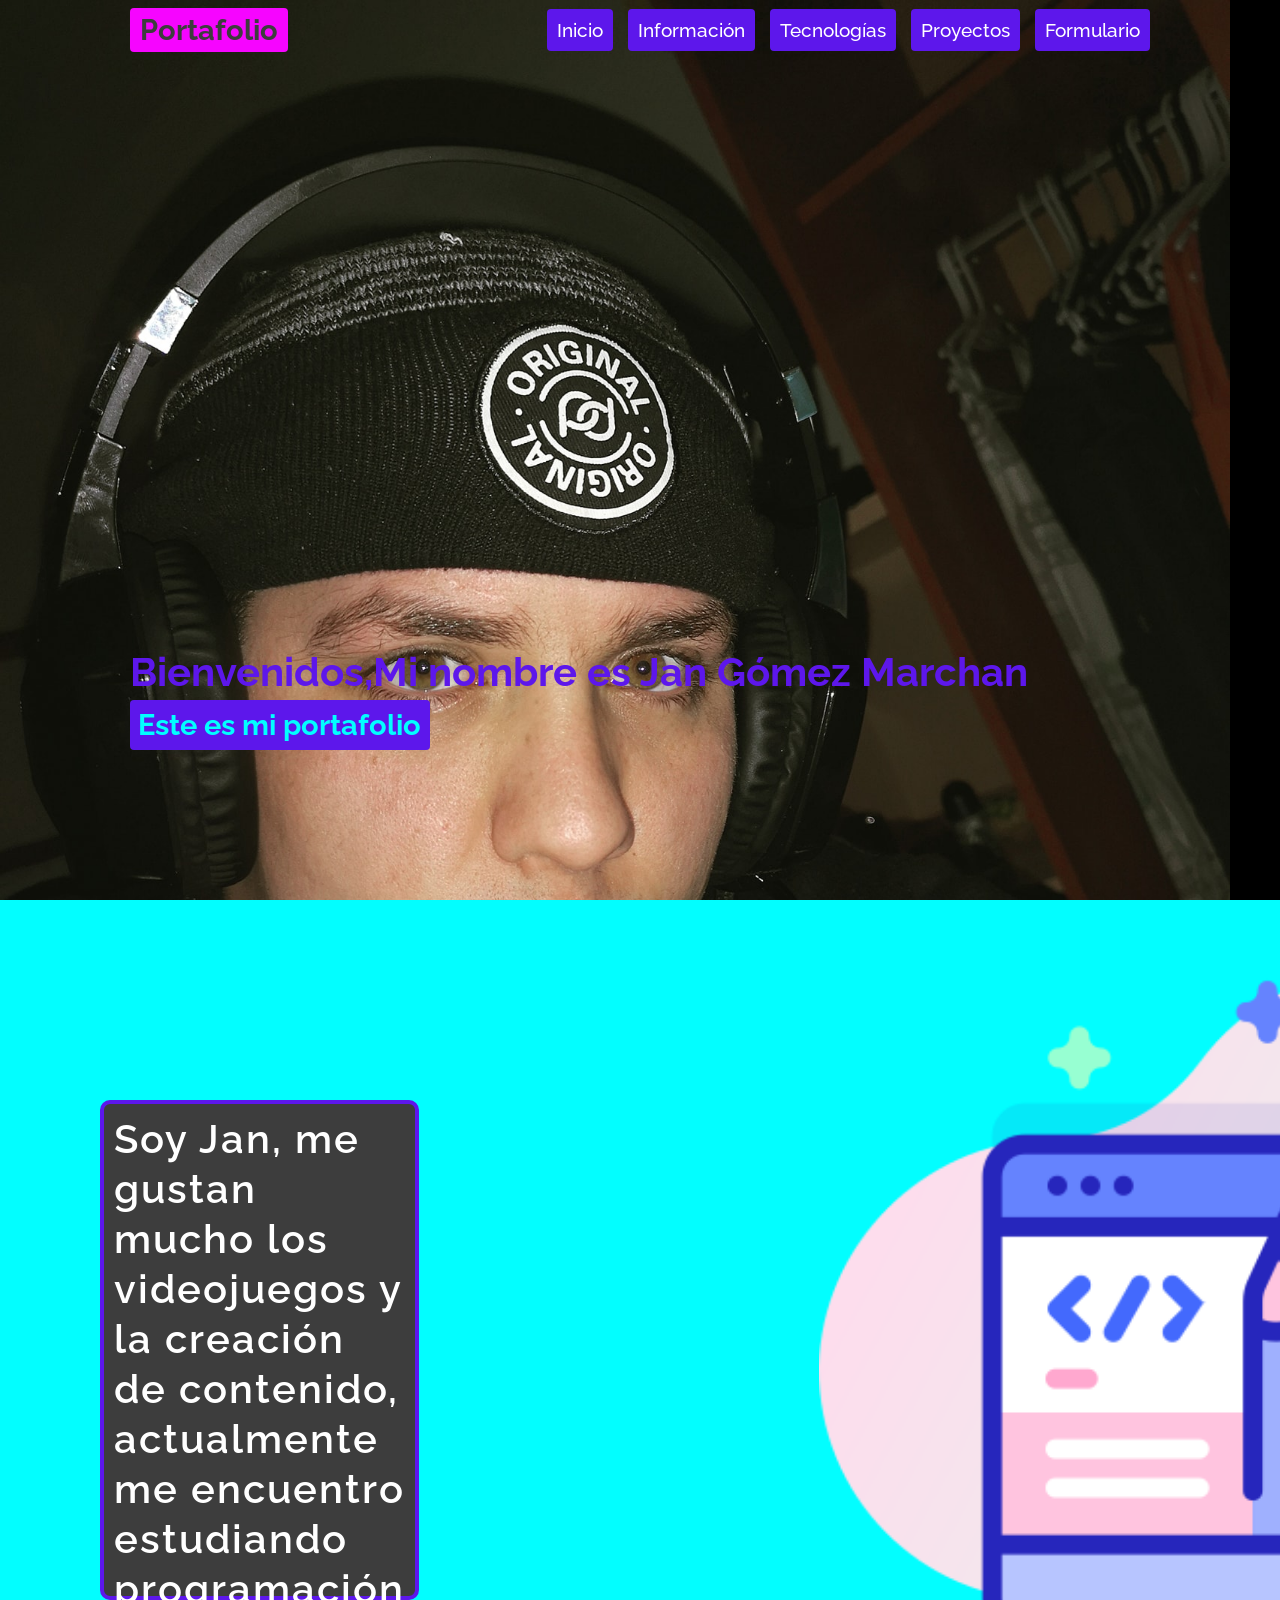
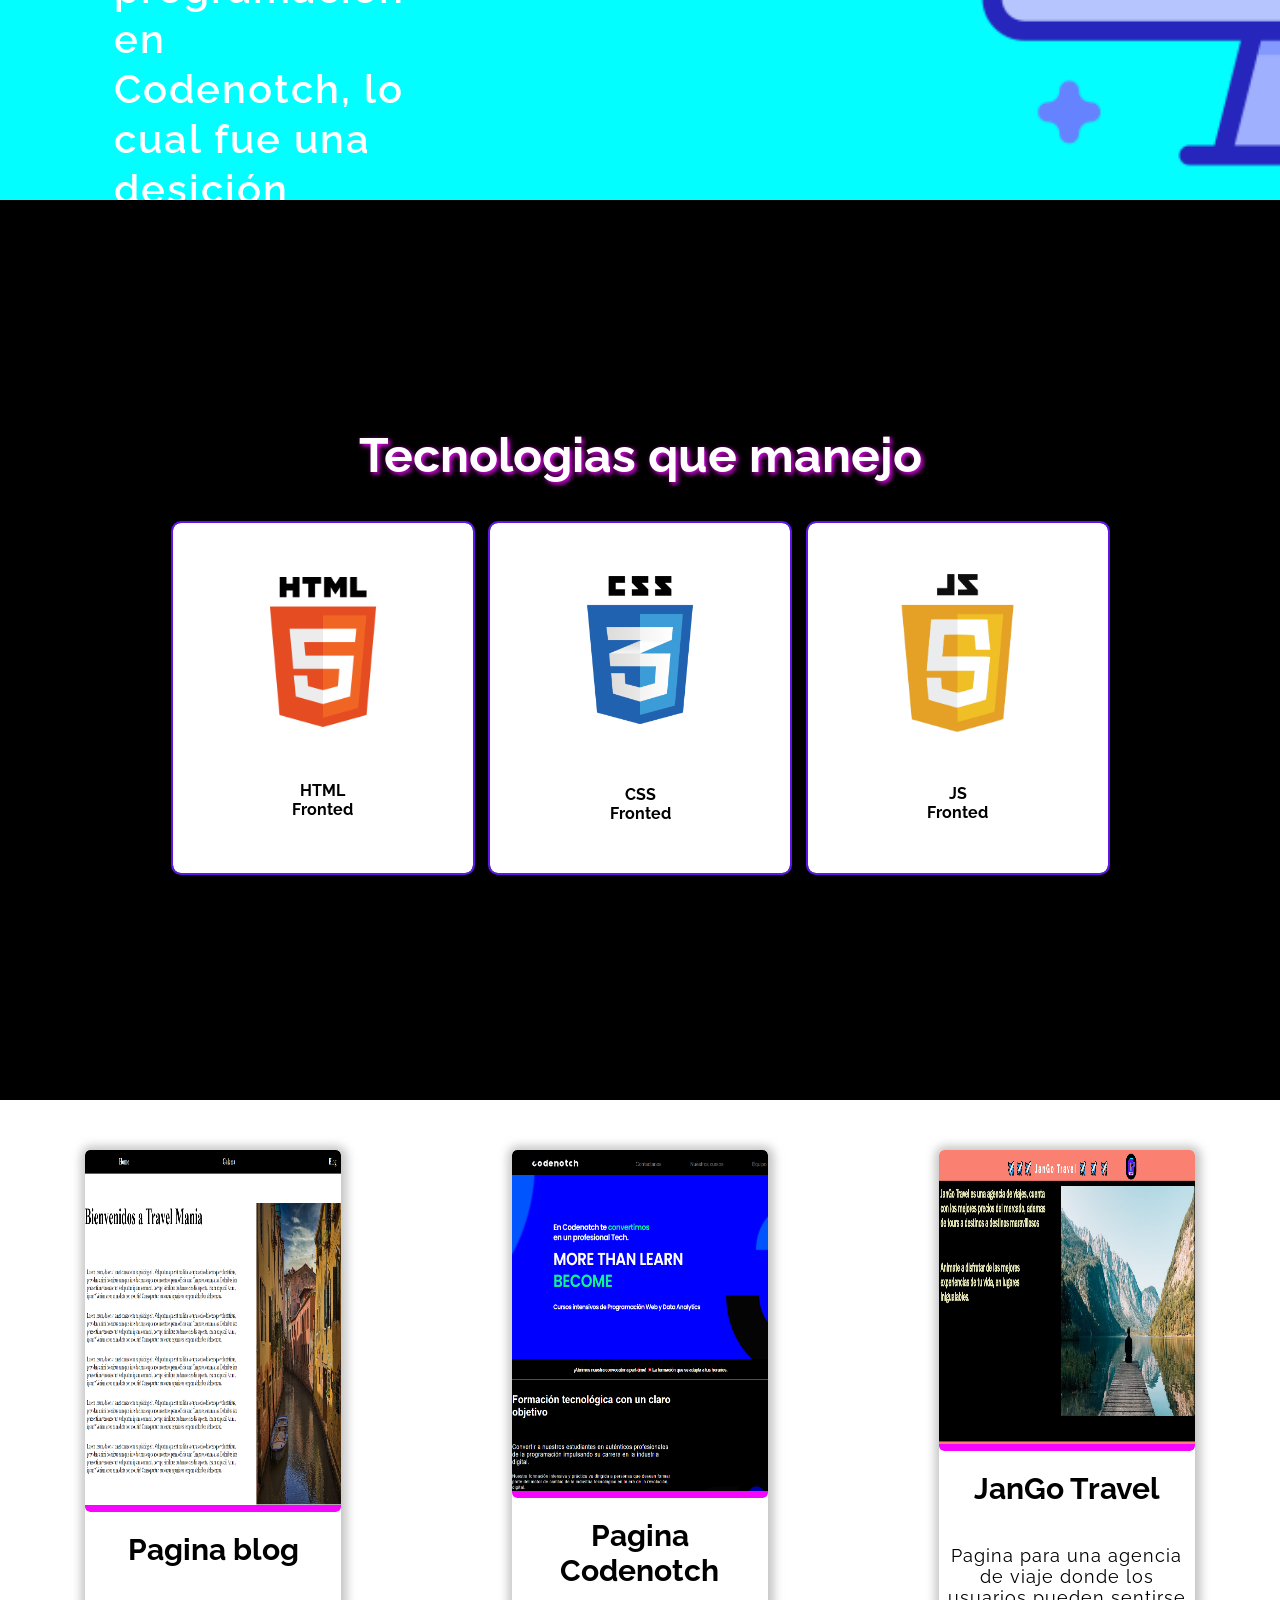
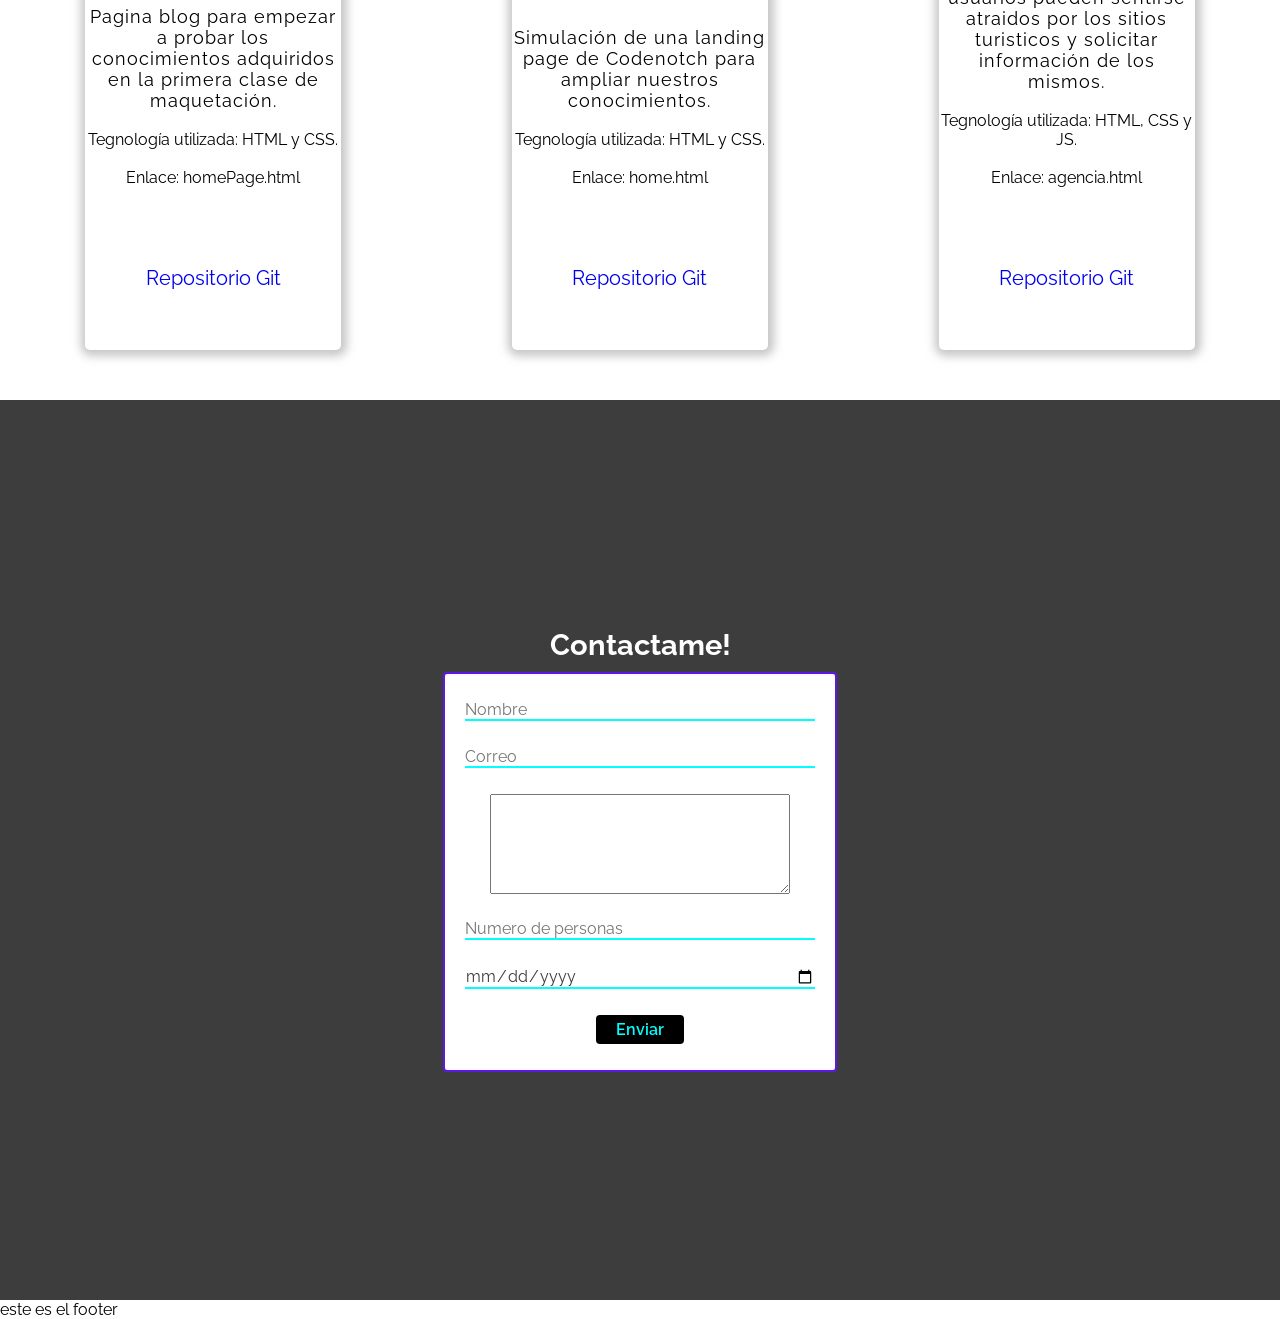
==== commit e23b788d: "Terminado" ====
--- a/portafolio/index.html
+++ b/portafolio/index.html
@@ -83,6 +83,12 @@
                 <strong  class="ciudad">Pagina blog</strong>
                 <br>
                 <p  class="parrafo">Pagina blog para empezar a probar los conocimientos adquiridos en la primera clase de maquetación.</p>
+                <br>
+                <p>Tegnología utilizada: HTML y CSS.</p>
+                <br>
+                <p>Enlace: homePage.html</p>
+                <br>
+                <a class="link" href="https://github.com/Jango0712/maquetacion/tree/dia1">Repositorio Git</a>
              </div>
              <div class="carta">
                 <figure class="img_container">
@@ -91,6 +97,12 @@
                 <strong  class="ciudad">Pagina Codenotch</strong>
                 <br>
                 <p  class="parrafo">Simulación de una landing page de Codenotch para ampliar nuestros conocimientos.</p>
+                <br>
+                <p>Tegnología utilizada: HTML y CSS.</p>
+                <br>
+                <p>Enlace: home.html</p>
+                <br>
+                <a class="link" href="https://github.com/Jango0712/maquetacion/tree/dia2">Repositorio Git</a>
              </div>
              <div class="carta">
                 <figure class="img_container">
@@ -100,9 +112,11 @@
                 <br>
                 <p  class="parrafo">Pagina para una agencia de viaje donde los usuarios pueden sentirse atraidos por los sitios turisticos y solicitar información de los mismos.</p>
                 <br>
-                <p>Tegnología utilizada: HTML</p>
+                <p>Tegnología utilizada: HTML, CSS y JS.</p>
                 <br>
-                <a class="link" href="">Repositorio Git</a>
+                <p>Enlace: agencia.html</p>
+                <br>
+                <a class="link" href="https://github.com/Jango0712/maquetacion/tree/dia3">Repositorio Git</a>
              </div>
          </section>
          <div class="borde2"></div>
--- a/portafolio/index.css
+++ b/portafolio/index.css
@@ -287,6 +287,13 @@
     font-size: 18px;
     letter-spacing: 1px;
 }
+.link{
+   
+    margin: 60px ;
+    font-size: 20px;
+    text-decoration: none;
+    transition: all .3s;
+}
 
 /* form section */
 
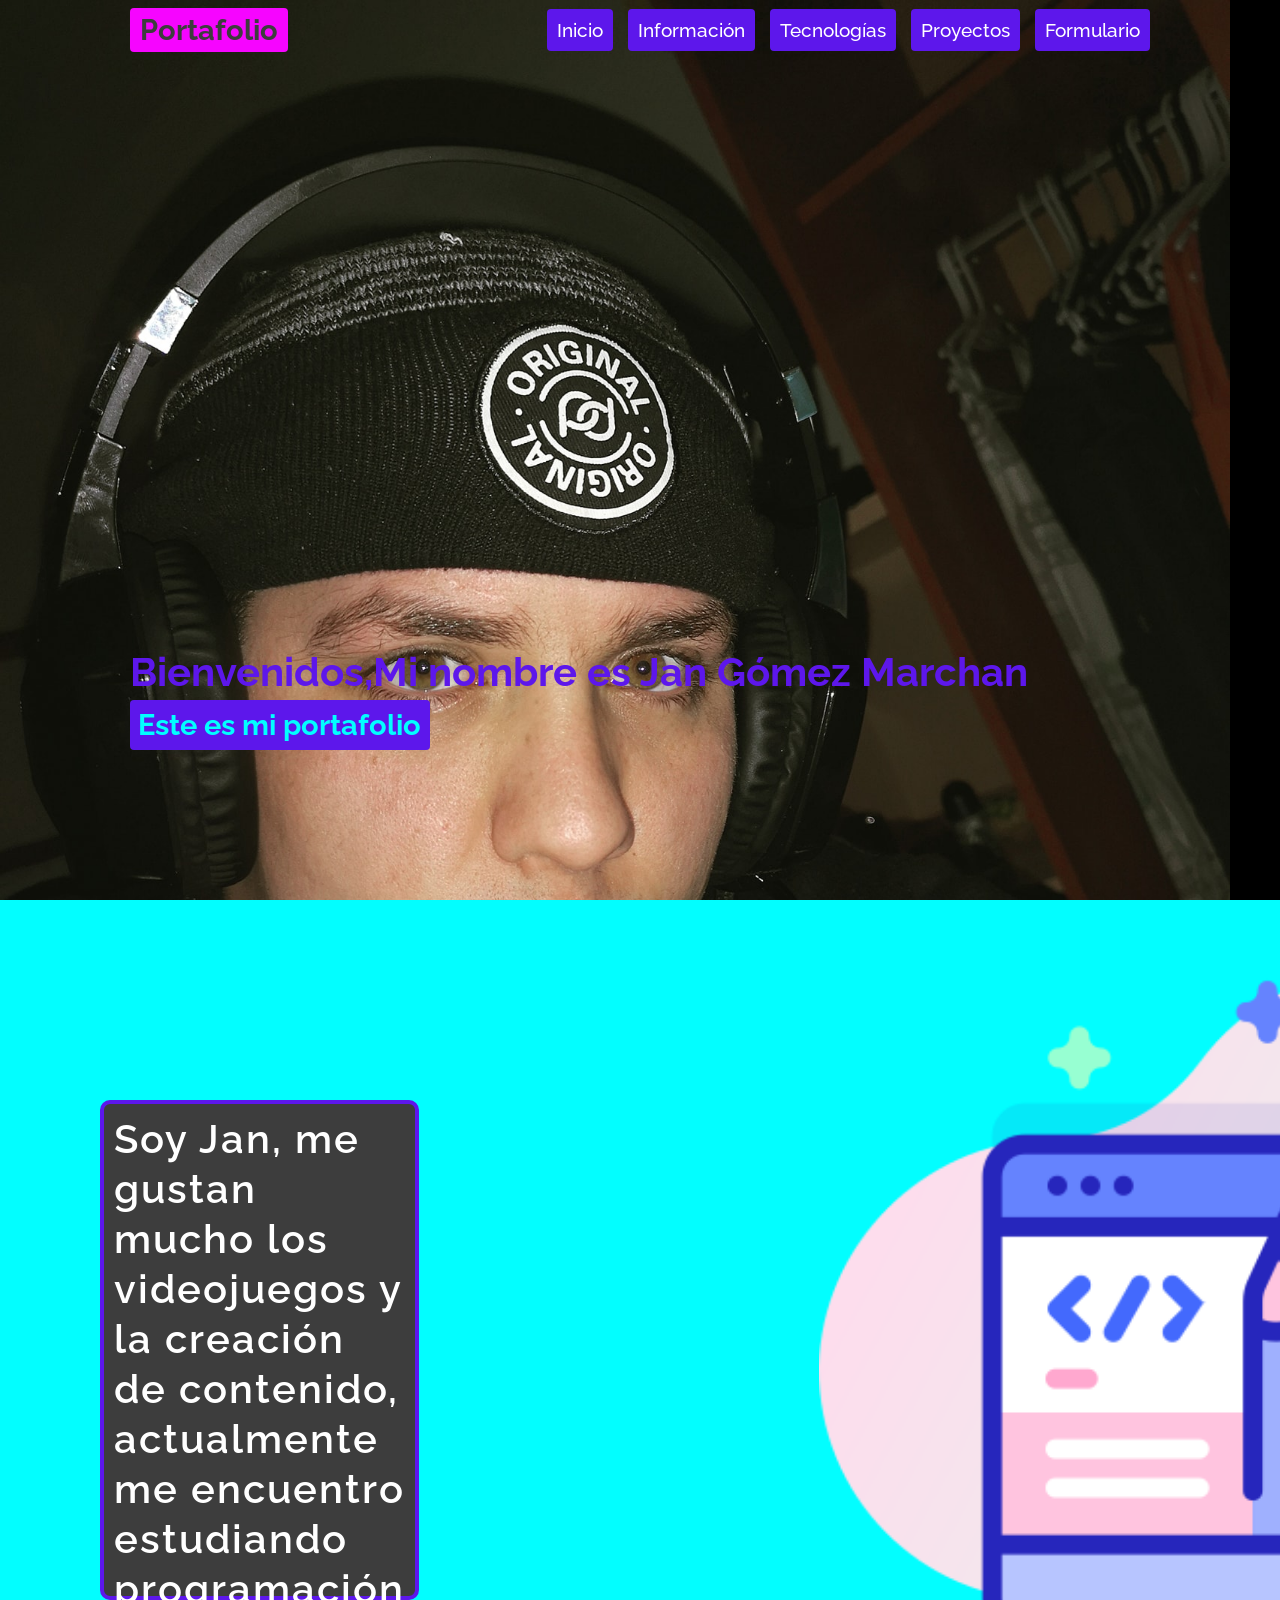
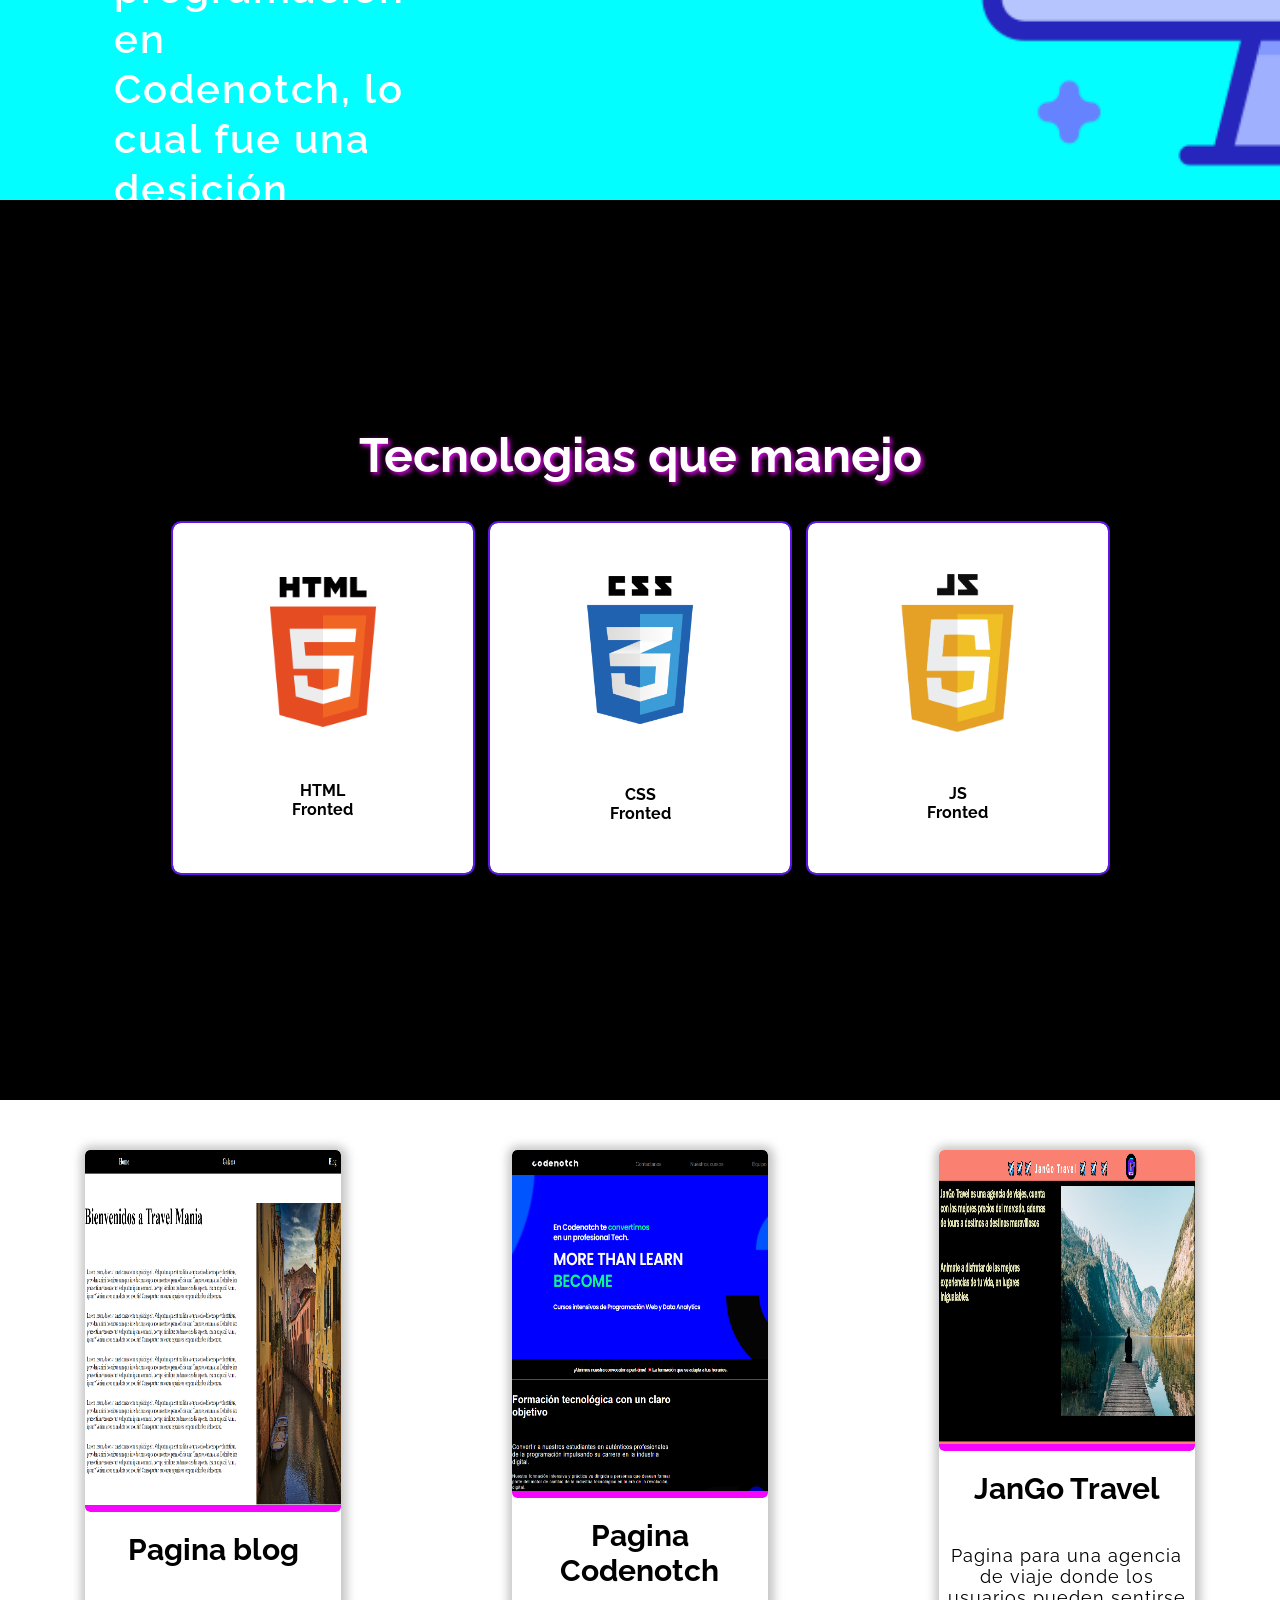
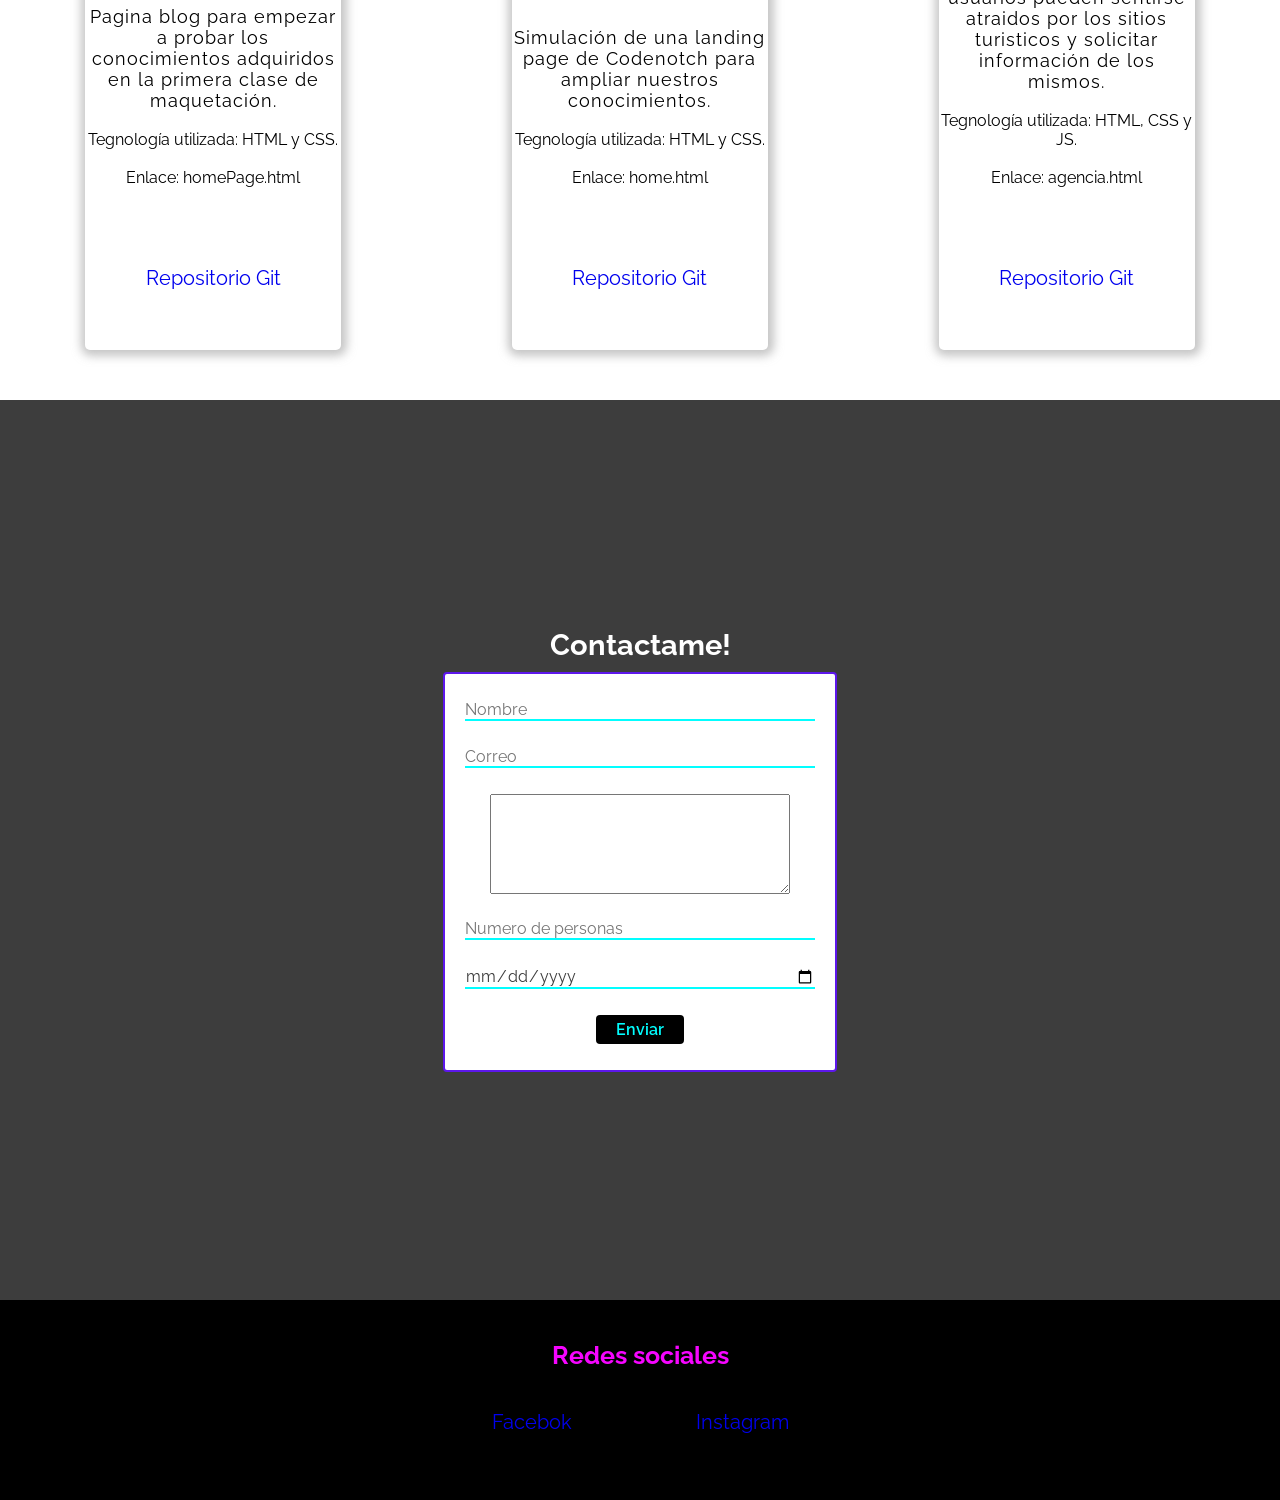
==== commit 64cd0bb5: "correcion" ====
--- a/portafolio/index.html
+++ b/portafolio/index.html
@@ -134,7 +134,15 @@
                 </div>
             </form>
         </section>
-        <footer>este es el footer</footer>
+        <footer class="footer">
+    
+            <h1 class="fh">Redes sociales</h1>
+        
+        <div>
+            <a class="link" href="https://www.facebook.com/Jango0712">Facebok</a>
+            <a class="link" href="https://www.instagram.com/jangoyt/?hl=es">Instagram</a>
+        </div>
+        </footer>
     </div>
 </body>
 </html>
--- a/portafolio/index.css
+++ b/portafolio/index.css
@@ -344,4 +344,22 @@
 .formulario textarea{
     width:300px;
     height: 100px;
+}
+
+/* footer */
+
+.footer{
+    display: flex;
+    flex-direction: column;
+    height: 200px;
+    width: 100%;
+    background-color:black ; 
+    align-items: center;
+   
+}
+
+.fh{
+    color: var(--pink);
+    font-size: 25px;
+    margin: 40px;
 }
